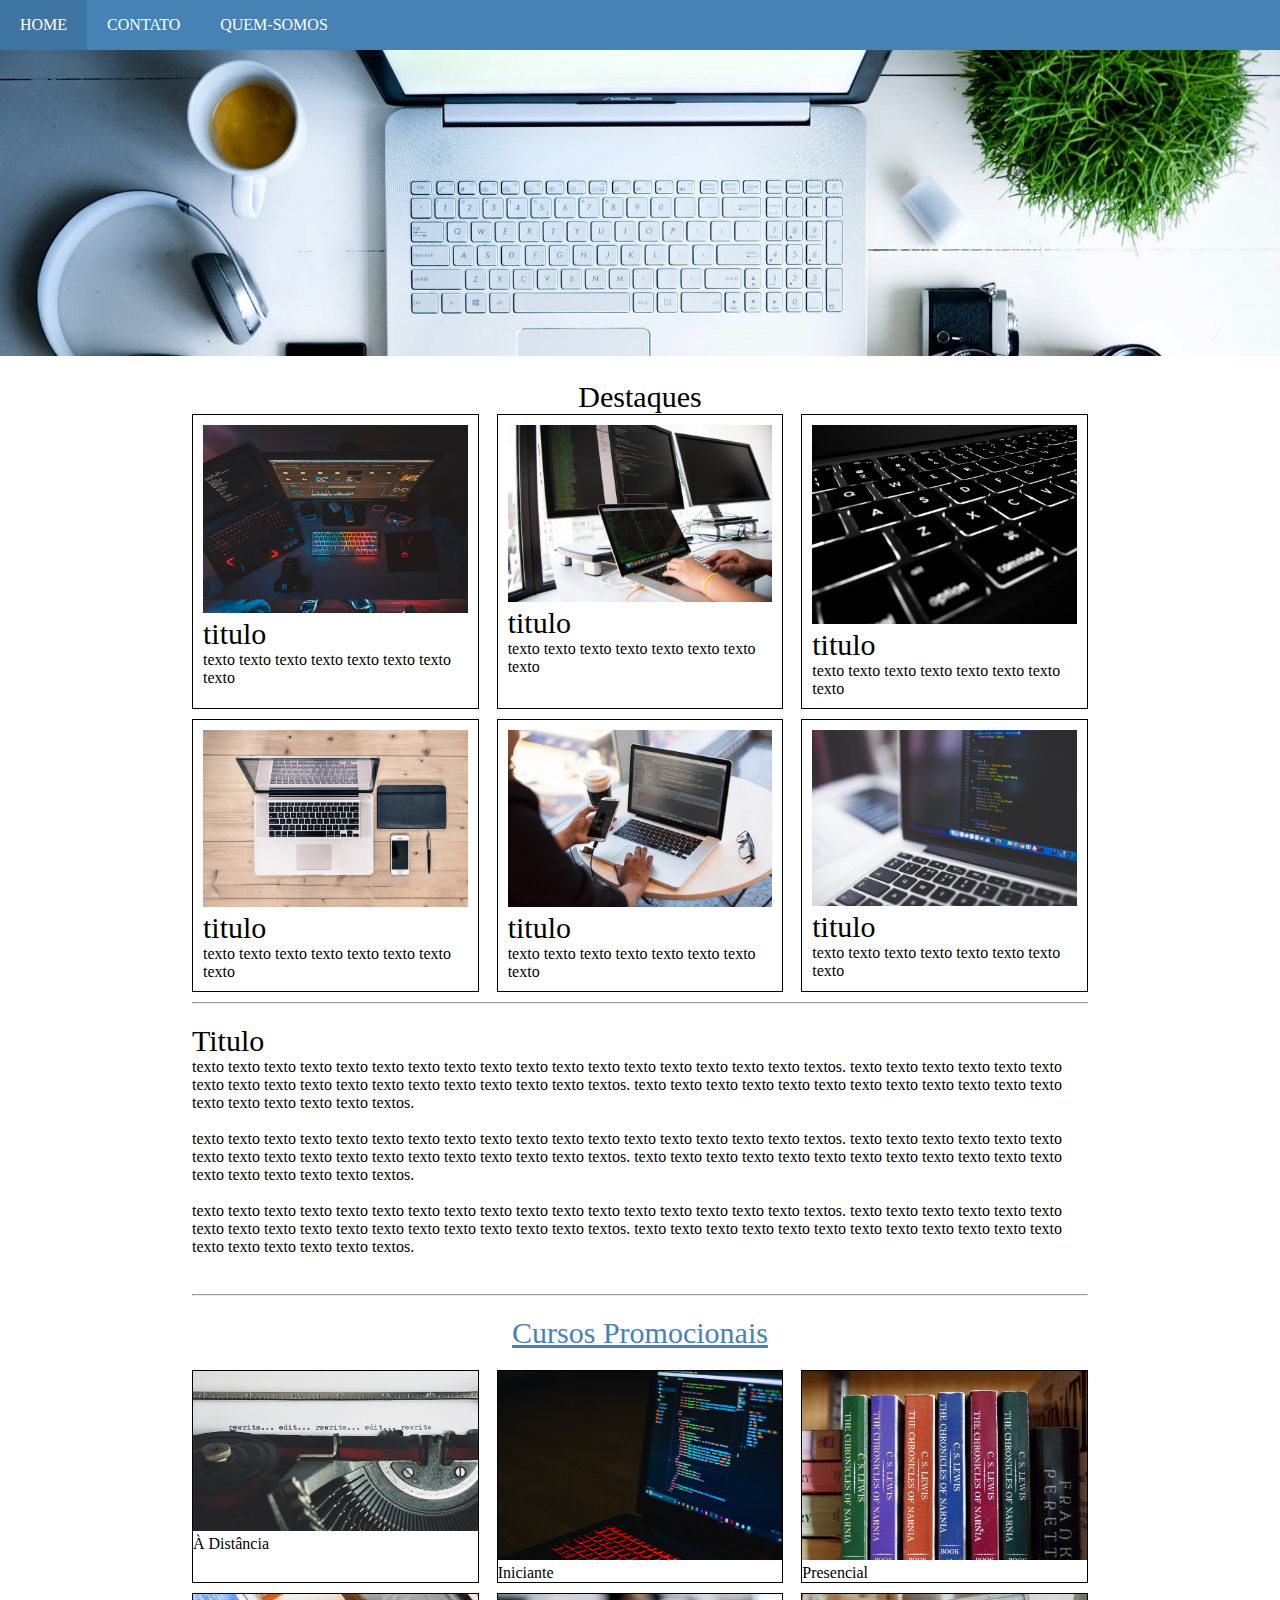
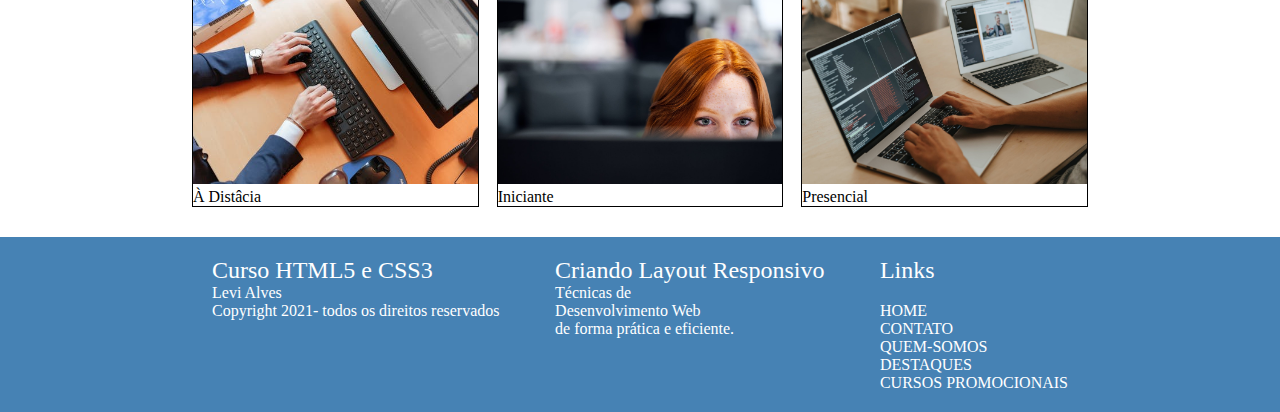
==== index.html @ a6afaf90 "commit inicial" ====
<!DOCTYPE html>
<html lang="pt-br">
    <head>
        <meta charset="utf-8">
        <meta name="author" content="Levi Alves">
        <meta name="description" content="site responsivo">
        <meta name="robots" content="index, nofollow">
        <meta name="viewport" content="width=device-width, initial-scale=1.0">
        <meta http-equiv="X-UA-Compatible" content="ie=edge">
        <title> site responsivo</title>
        <link rel="stylesheet" type="text/css" href="_css/home.css">
        <link rel="stylesheet" type="text/css" href="_css/estilo.css">
        <link rel="stylesheet" type="text/css" href="_css/menu.css">
    </head>
    <body>
        <header>
            <nav>                
            <!-- menu desktop -->
                <div class="nav-wrapper">
                   <!-- <img src='_img/logo.png' class="logo"> -->
                    <ul class="menu-desktop">
                        <li><a href="index.html">HOME</a></li>
                        <li><a href="contato.html">CONTATO</a></li>
                        <li><a href="quem-somos.html">QUEM-SOMOS</a></li>
                    </ul>                    
                                
            <!-- menu aparelhos movel -->            
                    <label class="lbl-menu-movel" for="check">&#8801;</label>
                    <input type="checkbox" id="check">
                    <ul class="menu-movel">
                        <li><a href="index.html">HOME</a></li>
                        <li><a href="contato.html">CONTATO</a></li>
                        <li><a href="quem-somos.html">QUEM-SOMOS</a></li>                                      
                    </ul>
                </div>
            </nav>
        </header>

        <div class="banner">
            <img src="_img/banner-desktop2.jpeg"  alt="banner" class="img-responsivo">
        </div>

        <div class="row">
            <div class="titulo txt-center top">Destaques</div>
        </div>

        <div class="row conteiner">
            <section class="flex-card">
            
                <!-- artigo 1 -->
                <article class="card-item">
                    <figure>
                        <img src="_img/1.jpg" class="img-responsivo">
                        <figcaption>
                            <span class="titulo">titulo</span><br>
                            <p>
                                texto texto texto texto texto texto texto texto 
                            </p>
                        </figcaption>
                    </figure>
                </article>
                <!-- artigo 2 -->
                <article class="card-item">
                    <figure>
                        <img src="_img/2.jpg" class="img-responsivo">
                        <figcaption>
                            <span class="titulo">titulo</span><br>
                            <p>
                                texto texto texto texto texto texto texto texto 
                            </p>
                        </figcaption>
                    </figure>
                </article>
                <!-- artigo 3 -->
                <article class="card-item">
                    <figure>
                        <img src='_img/3.jpeg' class="img-responsivo">
                        <figcaption>
                            <span class="titulo">titulo</span><br>
                            <p>
                                texto texto texto texto texto texto texto texto 
                            </p>
                        </figcaption>
                    </figure>
                </article>
                <!-- artigo 4 -->
                <article class="card-item">
                    <figure>
                        <img src="_img/4.jpeg" class="img-responsivo">
                        <figcaption>
                            <span class="titulo">titulo</span><br>
                            <p>
                                texto texto texto texto texto texto texto texto 
                            </p>
                        </figcaption>
                    </figure>
                </article>
                <!-- artigo 5 -->
                <article class="card-item">
                    <figure>
                        <img src="_img/5.jpg" class="img-responsivo">
                        <figcaption>
                            <span class="titulo">titulo</span><br>
                            <p>
                                texto texto texto texto texto texto texto texto 
                            </p>
                        </figcaption>
                    </figure>
                </article>
                <!-- artigo 6 -->
                <article class="card-item">
                    <figure>
                        <img src="_img/6.jpg" class="img-responsivo">
                        <figcaption>
                            <span class="titulo">titulo</span><br>
                            <p>
                                texto texto texto texto texto texto texto texto 
                            </p>
                        </figcaption>
                    </figure>
                </article>

            </section>  
        </div>
        
        <!-- texto -->
        <hr class="conteiner linha">
        <div class="row">
            <section class="conteiner txt-justify top">
                <span class="titulo">Titulo</span>
                <p>
                    texto texto texto texto texto texto texto texto texto texto texto texto texto texto texto texto texto textos.
                    texto texto texto texto texto texto texto texto texto texto texto texto texto texto texto texto texto textos.
                    texto texto texto texto texto texto texto texto texto texto texto texto texto texto texto texto texto textos.
                </p><br>
                <p>
                    texto texto texto texto texto texto texto texto texto texto texto texto texto texto texto texto texto textos.
                    texto texto texto texto texto texto texto texto texto texto texto texto texto texto texto texto texto textos.
                    texto texto texto texto texto texto texto texto texto texto texto texto texto texto texto texto texto textos.
                </p><br>
                <p>
                    texto texto texto texto texto texto texto texto texto texto texto texto texto texto texto texto texto textos.
                    texto texto texto texto texto texto texto texto texto texto texto texto texto texto texto texto texto textos.
                    texto texto texto texto texto texto texto texto texto texto texto texto texto texto texto texto texto textos.
                </p><br>
            </section>
        </div>
        
        <!-- cursos -->
        <hr class="conteiner top">
        <div class="row">
            <div class="titulo txt-center top">
                <a href="#" style="color:steelblue;">Cursos Promocionais</a>
            </div>
        </div>

        <div class="row conteiner top">
            <div class="flex-promocoes">
                <figure class="item-promocoes">
                    <img src="_img/curso-1.jpeg" class="img-responsivo">
                    <figcaption>
                        À Distância
                    </figcaption>
                </figure>

                <figure class="item-promocoes">
                    <img src="_img/curso-5.jpeg" class="img-responsivo">
                    <figcaption>
                        Iniciante
                    </figcaption>
                </figure>

                <figure class="item-promocoes">
                    <img src="_img/curso-2.jpeg" class="img-responsivo">
                    <figcaption>
                        Presencial
                    </figcaption>
                </figure>

                <figure class="item-promocoes">
                    <img src="_img/curso-3.jpeg" class="img-responsivo">
                    <figcaption>
                        À Distâcia
                    </figcaption>
                </figure>

                <figure class="item-promocoes">
                    <img src="_img/curso-6.jpeg" class="img-responsivo">
                    <figcaption>
                        Iniciante
                    </figcaption>
                </figure>

                <figure class='item-promocoes'>
                    <img src="_img/curso-4.jpeg" class="img-responsivo">
                    <figcaption>
                        Presencial
                    </figcaption>
                </figure>
            </div>            
        </div>

        <!-- rodape principal -->
        <footer class="top">
            <div class="flex-footer conteiner">
                <div class="footer-item">
                    <p><span style="font-size:1.5em;">Curso HTML5 e CSS3</span><br>Levi Alves</p>
                    <p>Copyright 2021- todos os direitos reservados</p>
                </div>
           

                <div class="footer-item">
                    <p><span style="font-size:1.5em;">Criando Layout Responsivo</span></p>    
                    <p>Técnicas de<br>Desenvolvimento Web<br>de forma prática e eficiente.</p>
                </div>

                <div class="footer-item">
                    <ul class="menu-footer">
                        <p><span style="font-size:1.5em;">Links</span></p><br>
                        <li><a href="index.html">HOME</a></li>
                        <li><a href="contato.html">CONTATO</a></li>
                        <li><a href="quem-somos.html">QUEM-SOMOS</a></li>
                        <li><a href="#">DESTAQUES</a></li>
                        <li><a href="#">CURSOS PROMOCIONAIS</a></li>
                    </ul>
                </div>
            </div>
        </footer>

    </body>
</html>
---- _css/home.css ----
/* =============================================================== */
.flex-card{
    display: flex;
    flex-wrap: wrap;
    justify-content: space-between;
}

.card-item{
    width: 32%;
    height: auto;
    margin-bottom: 10px;
    border: 1px solid #000000;
    padding: 10px;
}

.card-item:hover{
    opacity: 0.5;
}

/* =============================================================== */
.flex-promocoes{
    display: flex;
    flex-wrap: wrap;
    justify-content: space-between;
}

.item-promocoes{
    width: 32%;
    margin-bottom: 10px;    
    border: 1px solid #000000;
    background-color: #fff;;
    transition: 0.5s;
    
}

.item-promocoes:hover{
    transform: scale(1.1);
    transition: 0.5s;
}


/*====================================================================================*/
/*                  MEDIA QUERIE                                                      */

@media only screen and (max-width: 1000px){
    .card-item{
        width: 49%;
    }
    /*------------------*/
    .item-promocoes{
        width: 49%
    }

}

@media only screen and (max-width: 500px){
    .flex-card{
        flex-direction: column;
    }
    .card-item{
        width: 100%;
    }
    /*------------------*/
    .flex-promocoes{
        flex-direction: column;
    }
    .item-promocoes{
        width: 100%;
    }
}
---- _css/estilo.css ----
*{
    margin: 0;
    padding: 0;
    box-sizing: border-box;
    -webkit-box-sizing: border-box;
    -moz-box-sizing: border-box;
}

.conteiner{
    width: 70%;
    margin: auto;
}

.conteiner-2{
    width: 54%;
    margin: auto;
}

.img-responsivo{
    max-width: 100%;
    height: auto;
}

.txt-center{
    text-align: center;
}

.titulo{
    font-size: 30px;
}
.top{
    margin-top: 20px;
}

.linha{
    color: steelblue;
}

/*==============================*/
/*            FOOTER            */
footer{
    background-color: steelblue;
}

.flex-footer{
    display: flex;
    flex-wrap: wrap;
    justify-content: space-between;
}

.footer-item{
    margin: 20px;
}

.flex-footer p{
    color: #fff;
}

/*====================================================================================*/
/*                  MEDIA QUERIE                                                      */

@media only screen and (max-width: 1000px){
    .conteiner{
        width: 90%;
    }
}

@media only screen and (max-width: 500px){
    .conteiner{
        width: 95%;
    }
}
---- _css/menu.css ----
.nav-wrapper{
    width: 100%;
    height: 50px;
    line-height: 50px;
    background-color: steelblue;
    position: relative;
}

.lbl-menu-movel, #check, .menu-movel{
    display: none;
}

/*====================================================================================*/
/*                  MENU DESKTOP                                                      */
.menu-desktop{
    width: 100%;
    list-style-type: none;
    display: flex;    
}

.menu-desktop li{
    text-align: center;
}

.menu-desktop li a{
    height: 50px;
    text-decoration: none;
    color: #fff;
    display: block;
    padding: 0 20px 0;
}

.menu-desktop li a:hover{
    background-color: rgba(0,0,0,0.1);
}

/*====================================================================================*/
/*                  MENU MOVEL                                                        */
.lbl-menu-movel{
    font-size: 30px;
    color: #fff;
    width: 50px;
    padding-left: 10px; 
}

ul.menu-movel{
    width: 35%;
    list-style-type: none;
    margin-top: -250px;    
}
ul.menu-movel li{
    width: 100%;
    text-align: left;
    background-color: steelblue;
}

ul.menu-movel li a{
    text-decoration: none;
    color: #fff;
    display: block;    
    padding-left: 10px;
}

ul.menu-movel li a:hover{
    background-color: rgba(0,0,0,0.1);
}

#check:checked ~ ul.menu-movel {
    margin-top: 0;
}

/*====================================================================================*/
/*                  MENU RODAPE                                                       */
ul.menu-footer {
    list-style-type: none;
}
ul.menu-footer li a{
    text-decoration: none;
    color: #fff;
}
ul.menu-footer li a:hover{
    color: #000000;
}

/*====================================================================================*/
/*                  MEDIA QUERIE                                                      */
@media only screen and (max-width: 1000px){
    .lbl-menu-movel, .menu-movel{
        display: block;
    }
    .menu-desktop{
        display: none;
    }
}

@media only screen and (max-width: 500px){
    .lbl-menu-movel, .menu-movel{
        display: block;
    }
    .menu-desktop{
        display: none;
    }
}
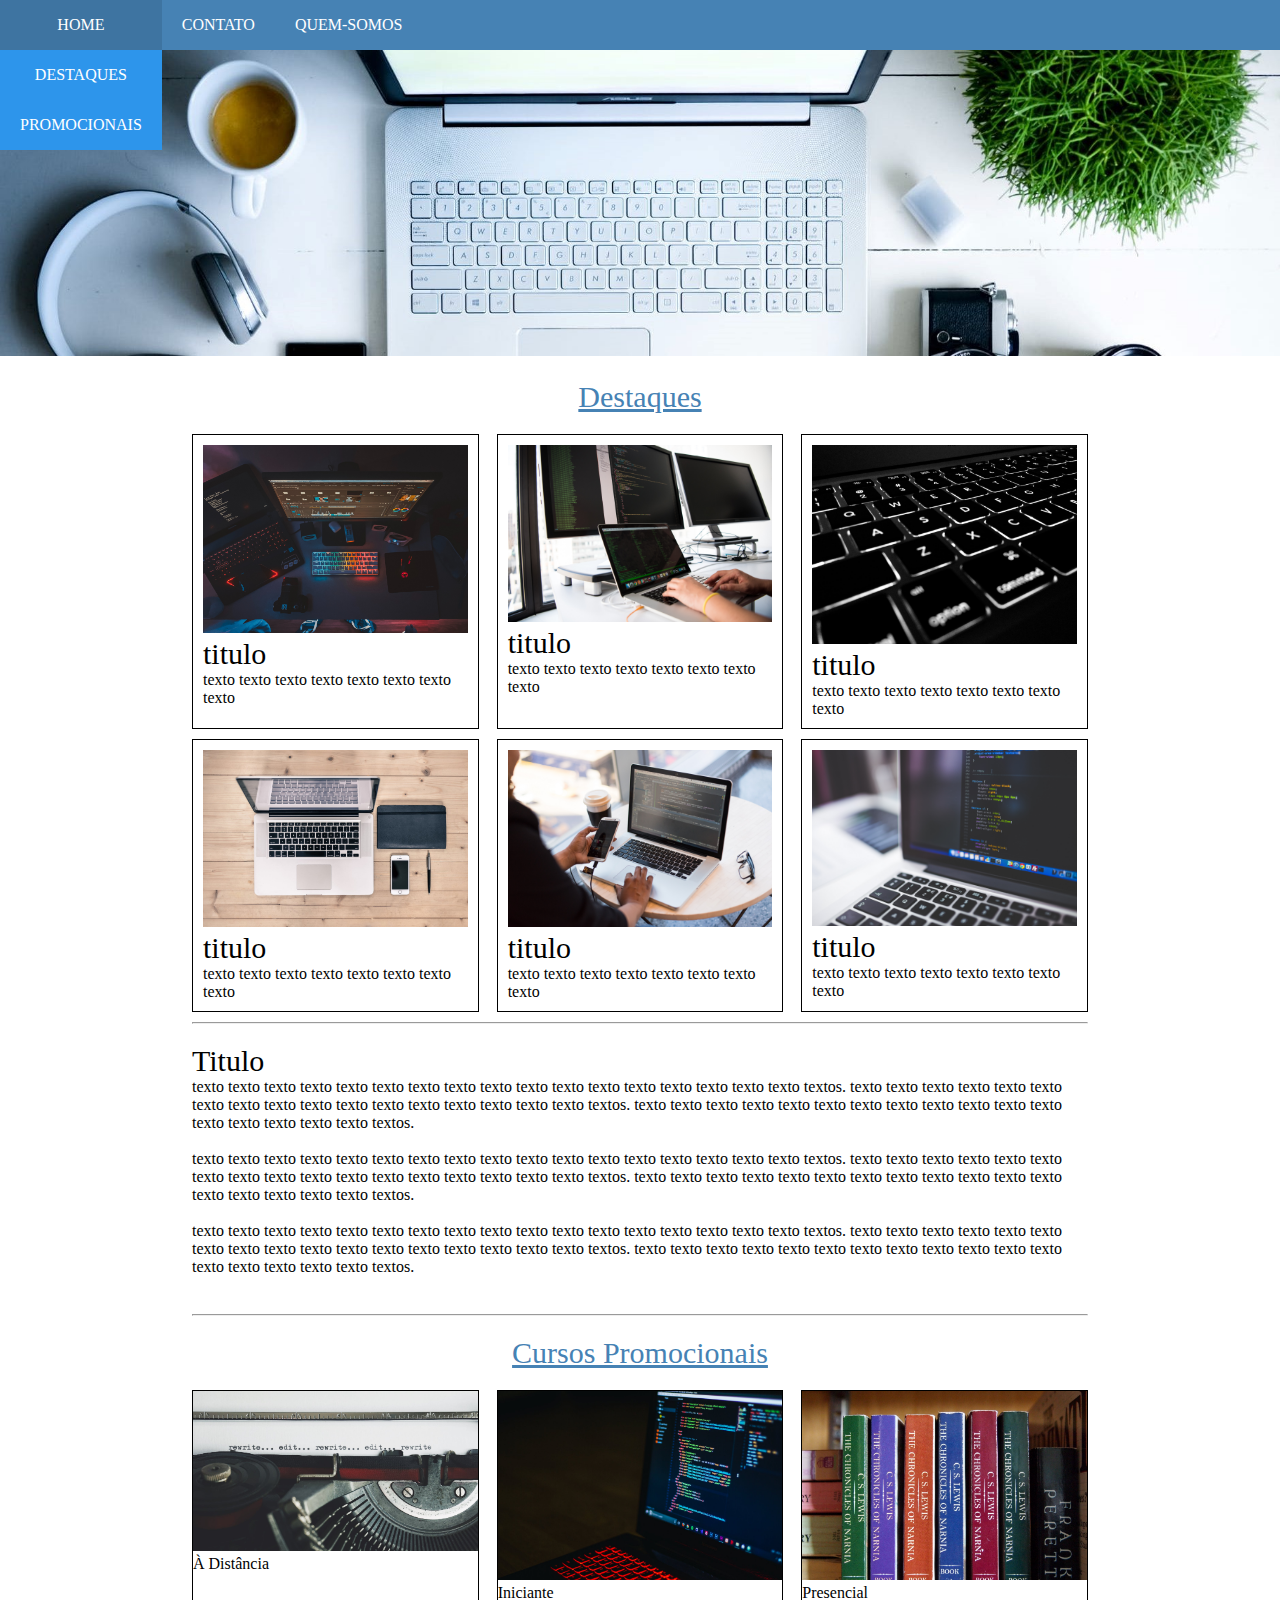
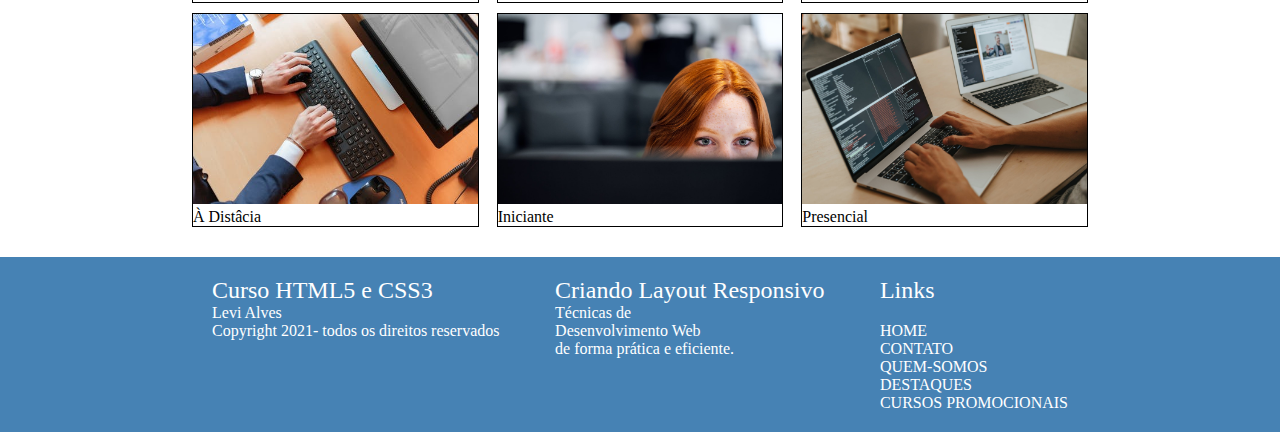
==== commit f5a0b088: "menu melhorado. novas páginas" ====
--- a/index.html
+++ b/index.html
@@ -14,21 +14,32 @@
     </head>
     <body>
         <header>
-            <nav>                
-            <!-- menu desktop -->
+            <nav>                            
                 <div class="nav-wrapper">
-                   <!-- <img src='_img/logo.png' class="logo"> -->
+                    <!-- menu desktop -->
+                    <!-- <img src='_img/logo.png' class="logo"> -->
                     <ul class="menu-desktop">
-                        <li><a href="index.html">HOME</a></li>
+                        <li class="home">
+                            <a href="index.html">HOME</a>
+                            <ul class="menu-desktop-sub">
+                                <li><a href="destaques.html">DESTAQUES</a></li>
+                                <li><a href="cursos-promocionais.html">PROMOCIONAIS</a></li>
+                            </ul>
+                        </li>
                         <li><a href="contato.html">CONTATO</a></li>
                         <li><a href="quem-somos.html">QUEM-SOMOS</a></li>
-                    </ul>                    
-                                
-            <!-- menu aparelhos movel -->            
+                    </ul>                                                                
+                    <!-- menu aparelhos movel -->                                
                     <label class="lbl-menu-movel" for="check">&#8801;</label>
-                    <input type="checkbox" id="check">
+                    <input type="checkbox" id="check"> 
                     <ul class="menu-movel">
-                        <li><a href="index.html">HOME</a></li>
+                        <li class="home-movel">
+                            <a href="index.html">HOME</a>
+                            <ul class="menu-movel-sub">
+                                <li><a href="destaques.html">DESTAQUES</a></li>
+                                <li><a href="cursos-promocionais.html">PROMOCIONAIS</a></li>
+                            </ul>
+                        </li>
                         <li><a href="contato.html">CONTATO</a></li>
                         <li><a href="quem-somos.html">QUEM-SOMOS</a></li>                                      
                     </ul>
@@ -41,10 +52,12 @@
         </div>
 
         <div class="row">
-            <div class="titulo txt-center top">Destaques</div>
-        </div>
-
-        <div class="row conteiner">
+            <div class="titulo txt-center top">                
+                <a href="destaques.html" style="color: steelblue;">Destaques</a><!-- link -->
+            </div>
+        </div>
+
+        <div class="row conteiner top">
             <section class="flex-card">
             
                 <!-- artigo 1 -->
@@ -150,7 +163,7 @@
         <hr class="conteiner top">
         <div class="row">
             <div class="titulo txt-center top">
-                <a href="#" style="color:steelblue;">Cursos Promocionais</a>
+                <a href="cursos-promocionais.html" style="color:steelblue;">Cursos Promocionais</a>
             </div>
         </div>
 
--- a/_css/estilo.css
+++ b/_css/estilo.css
@@ -5,6 +5,10 @@
     -webkit-box-sizing: border-box;
     -moz-box-sizing: border-box;
 }
+body{
+    background-color: #fff;
+}
+/*====================================================================================*/
 
 .conteiner{
     width: 70%;
--- a/_css/menu.css
+++ b/_css/menu.css
@@ -1,4 +1,3 @@
-
 .nav-wrapper{
     width: 100%;
     height: 50px;
@@ -35,6 +34,17 @@
     background-color: rgba(0,0,0,0.1);
 }
 
+/*=========================*/
+/*       SUB-MENU          */
+
+ul.menu-desktop-sub{
+    background-color: rgb(45, 149, 235);
+    display: none;
+}
+li.home:hover ul.menu-desktop-sub{
+    display: block;
+}
+
 /*====================================================================================*/
 /*                  MENU MOVEL                                                        */
 .lbl-menu-movel{
@@ -47,7 +57,8 @@
 ul.menu-movel{
     width: 35%;
     list-style-type: none;
-    margin-top: -250px;    
+    margin-left: -550px; 
+    transition: 0.5s;
 }
 ul.menu-movel li{
     width: 100%;
@@ -66,8 +77,24 @@
     background-color: rgba(0,0,0,0.1);
 }
 
-#check:checked ~ ul.menu-movel {
-    margin-top: 0;
+#check:checked ~ ul.menu-movel{
+    margin-left: 0;
+    transition: 0.5s;
+}
+
+/*=========================*/
+/*       SUB-MENU          */
+ul.menu-movel-sub{
+    display: none;
+    
+}
+ul.menu-movel-sub li{
+    background-color: rgb(45, 149, 235);
+}
+
+li.home-movel:hover ul.menu-movel-sub{
+    display:block;
+    
 }
 
 /*====================================================================================*/
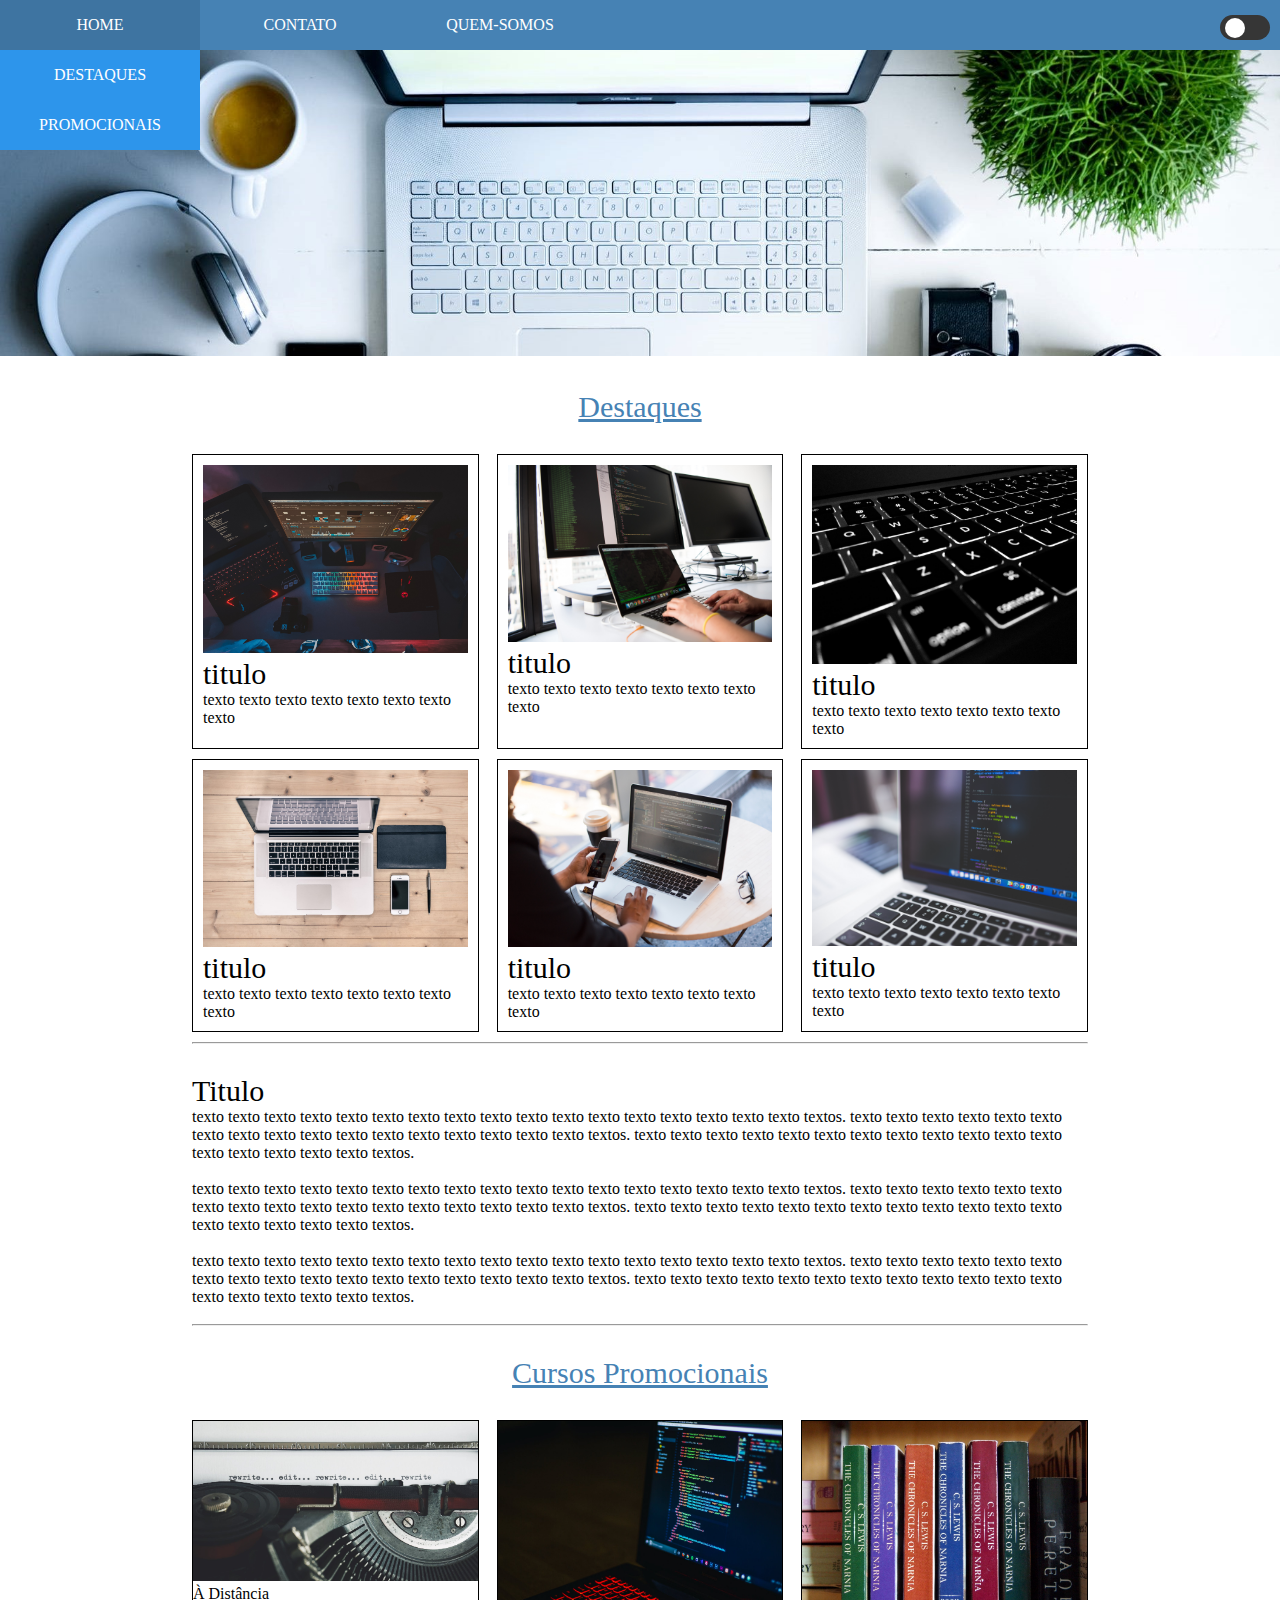
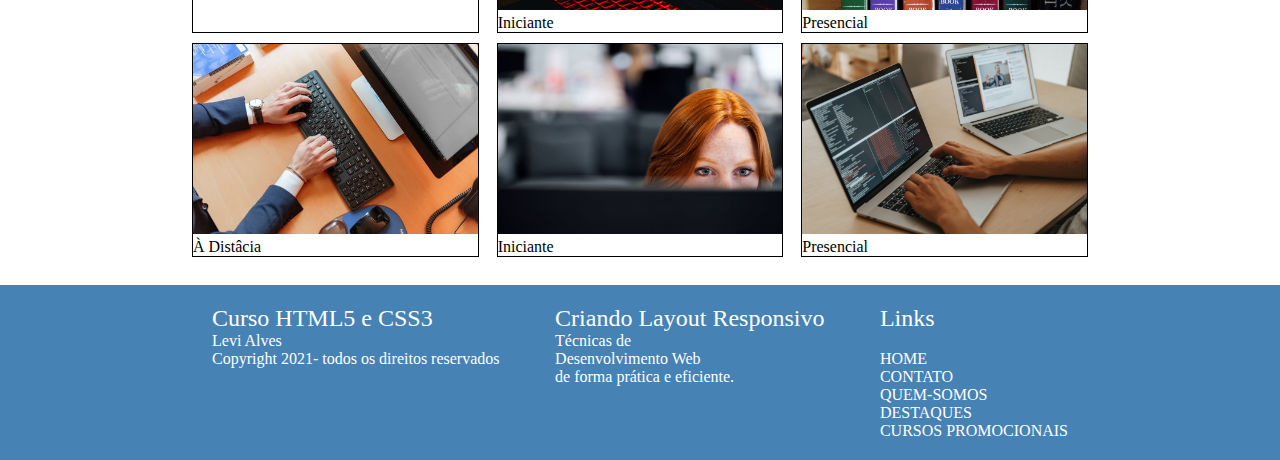
==== commit a977f633: "modo dark adicionado e menu melhorado" ====
--- a/index.html
+++ b/index.html
@@ -12,8 +12,9 @@
         <link rel="stylesheet" type="text/css" href="_css/estilo.css">
         <link rel="stylesheet" type="text/css" href="_css/menu.css">
     </head>
-    <body>
-        <header>
+    <body>      
+
+        <header>            
             <nav>                            
                 <div class="nav-wrapper">
                     <!-- menu desktop -->
@@ -42,179 +43,184 @@
                         </li>
                         <li><a href="contato.html">CONTATO</a></li>
                         <li><a href="quem-somos.html">QUEM-SOMOS</a></li>                                      
-                    </ul>
+                    </ul>                                            
                 </div>
             </nav>
         </header>
 
-        <div class="banner">
-            <img src="_img/banner-desktop2.jpeg"  alt="banner" class="img-responsivo">
+        <!-- dark mode -->
+        <input type="checkbox" id="ativar-dark">
+        <label class="lbl-dark" for="ativar-dark"><span></span></label>
+
+        <div class="fundo dark">                              
+            <div class="banner">
+                <img src="_img/banner-desktop2.jpeg"  alt="banner" class="img-responsivo">
+            </div>
+
+            <div class="row">
+                <div class="titulo txt-center top">                
+                    <a href="destaques.html" style="color: steelblue;">Destaques</a><!-- link -->
+                </div>
+            </div>
+
+            <div class="row conteiner top">
+                <section class="flex-card">
+                
+                    <!-- artigo 1 -->
+                    <article class="card-item">
+                        <figure>
+                            <img src="_img/1.jpg" class="img-responsivo">
+                            <figcaption>
+                                <span class="titulo">titulo</span><br>
+                                <p>
+                                    texto texto texto texto texto texto texto texto 
+                                </p>
+                            </figcaption>
+                        </figure>
+                    </article>
+                    <!-- artigo 2 -->
+                    <article class="card-item">
+                        <figure>
+                            <img src="_img/2.jpg" class="img-responsivo">
+                            <figcaption>
+                                <span class="titulo">titulo</span><br>
+                                <p>
+                                    texto texto texto texto texto texto texto texto 
+                                </p>
+                            </figcaption>
+                        </figure>
+                    </article>
+                    <!-- artigo 3 -->
+                    <article class="card-item">
+                        <figure>
+                            <img src='_img/3.jpeg' class="img-responsivo">
+                            <figcaption>
+                                <span class="titulo">titulo</span><br>
+                                <p>
+                                    texto texto texto texto texto texto texto texto 
+                                </p>
+                            </figcaption>
+                        </figure>
+                    </article>
+                    <!-- artigo 4 -->
+                    <article class="card-item">
+                        <figure>
+                            <img src="_img/4.jpeg" class="img-responsivo">
+                            <figcaption>
+                                <span class="titulo">titulo</span><br>
+                                <p>
+                                    texto texto texto texto texto texto texto texto 
+                                </p>
+                            </figcaption>
+                        </figure>
+                    </article>
+                    <!-- artigo 5 -->
+                    <article class="card-item">
+                        <figure>
+                            <img src="_img/5.jpg" class="img-responsivo">
+                            <figcaption>
+                                <span class="titulo">titulo</span><br>
+                                <p>
+                                    texto texto texto texto texto texto texto texto 
+                                </p>
+                            </figcaption>
+                        </figure>
+                    </article>
+                    <!-- artigo 6 -->
+                    <article class="card-item">
+                        <figure>
+                            <img src="_img/6.jpg" class="img-responsivo">
+                            <figcaption>
+                                <span class="titulo">titulo</span><br>
+                                <p>
+                                    texto texto texto texto texto texto texto texto 
+                                </p>
+                            </figcaption>
+                        </figure>
+                    </article>
+
+                </section>  
+            </div>
+            
+            <!-- texto -->
+            <hr class="conteiner ">
+            <div class="row">
+                <section class="conteiner txt-justify top">
+                    <span class="titulo">Titulo</span>
+                    <p>
+                        texto texto texto texto texto texto texto texto texto texto texto texto texto texto texto texto texto textos.
+                        texto texto texto texto texto texto texto texto texto texto texto texto texto texto texto texto texto textos.
+                        texto texto texto texto texto texto texto texto texto texto texto texto texto texto texto texto texto textos.
+                    </p><br>
+                    <p>
+                        texto texto texto texto texto texto texto texto texto texto texto texto texto texto texto texto texto textos.
+                        texto texto texto texto texto texto texto texto texto texto texto texto texto texto texto texto texto textos.
+                        texto texto texto texto texto texto texto texto texto texto texto texto texto texto texto texto texto textos.
+                    </p><br>
+                    <p>
+                        texto texto texto texto texto texto texto texto texto texto texto texto texto texto texto texto texto textos.
+                        texto texto texto texto texto texto texto texto texto texto texto texto texto texto texto texto texto textos.
+                        texto texto texto texto texto texto texto texto texto texto texto texto texto texto texto texto texto textos.
+                    </p><br>
+                </section>
+            </div>
+            
+            <!-- cursos -->
+            <hr class="conteiner">
+            <div class="row">
+                <div class="titulo txt-center top">
+                    <a href="cursos-promocionais.html" style="color:steelblue;">Cursos Promocionais</a>
+                </div>
+            </div>
+
+            <div class="row conteiner top">
+                <div class="flex-promocoes">
+                    <figure class="item-promocoes">
+                        <img src="_img/curso-1.jpeg" class="img-responsivo">
+                        <figcaption>
+                            À Distância
+                        </figcaption>
+                    </figure>
+
+                    <figure class="item-promocoes">
+                        <img src="_img/curso-5.jpeg" class="img-responsivo">
+                        <figcaption>
+                            Iniciante
+                        </figcaption>
+                    </figure>
+
+                    <figure class="item-promocoes">
+                        <img src="_img/curso-2.jpeg" class="img-responsivo">
+                        <figcaption>
+                            Presencial
+                        </figcaption>
+                    </figure>
+
+                    <figure class="item-promocoes">
+                        <img src="_img/curso-3.jpeg" class="img-responsivo">
+                        <figcaption>
+                            À Distâcia
+                        </figcaption>
+                    </figure>
+
+                    <figure class="item-promocoes">
+                        <img src="_img/curso-6.jpeg" class="img-responsivo">
+                        <figcaption>
+                            Iniciante
+                        </figcaption>
+                    </figure>
+
+                    <figure class='item-promocoes'>
+                        <img src="_img/curso-4.jpeg" class="img-responsivo">
+                        <figcaption>
+                            Presencial
+                        </figcaption>
+                    </figure>
+                </div>            
+            </div><br>
         </div>
-
-        <div class="row">
-            <div class="titulo txt-center top">                
-                <a href="destaques.html" style="color: steelblue;">Destaques</a><!-- link -->
-            </div>
-        </div>
-
-        <div class="row conteiner top">
-            <section class="flex-card">
-            
-                <!-- artigo 1 -->
-                <article class="card-item">
-                    <figure>
-                        <img src="_img/1.jpg" class="img-responsivo">
-                        <figcaption>
-                            <span class="titulo">titulo</span><br>
-                            <p>
-                                texto texto texto texto texto texto texto texto 
-                            </p>
-                        </figcaption>
-                    </figure>
-                </article>
-                <!-- artigo 2 -->
-                <article class="card-item">
-                    <figure>
-                        <img src="_img/2.jpg" class="img-responsivo">
-                        <figcaption>
-                            <span class="titulo">titulo</span><br>
-                            <p>
-                                texto texto texto texto texto texto texto texto 
-                            </p>
-                        </figcaption>
-                    </figure>
-                </article>
-                <!-- artigo 3 -->
-                <article class="card-item">
-                    <figure>
-                        <img src='_img/3.jpeg' class="img-responsivo">
-                        <figcaption>
-                            <span class="titulo">titulo</span><br>
-                            <p>
-                                texto texto texto texto texto texto texto texto 
-                            </p>
-                        </figcaption>
-                    </figure>
-                </article>
-                <!-- artigo 4 -->
-                <article class="card-item">
-                    <figure>
-                        <img src="_img/4.jpeg" class="img-responsivo">
-                        <figcaption>
-                            <span class="titulo">titulo</span><br>
-                            <p>
-                                texto texto texto texto texto texto texto texto 
-                            </p>
-                        </figcaption>
-                    </figure>
-                </article>
-                <!-- artigo 5 -->
-                <article class="card-item">
-                    <figure>
-                        <img src="_img/5.jpg" class="img-responsivo">
-                        <figcaption>
-                            <span class="titulo">titulo</span><br>
-                            <p>
-                                texto texto texto texto texto texto texto texto 
-                            </p>
-                        </figcaption>
-                    </figure>
-                </article>
-                <!-- artigo 6 -->
-                <article class="card-item">
-                    <figure>
-                        <img src="_img/6.jpg" class="img-responsivo">
-                        <figcaption>
-                            <span class="titulo">titulo</span><br>
-                            <p>
-                                texto texto texto texto texto texto texto texto 
-                            </p>
-                        </figcaption>
-                    </figure>
-                </article>
-
-            </section>  
-        </div>
-        
-        <!-- texto -->
-        <hr class="conteiner linha">
-        <div class="row">
-            <section class="conteiner txt-justify top">
-                <span class="titulo">Titulo</span>
-                <p>
-                    texto texto texto texto texto texto texto texto texto texto texto texto texto texto texto texto texto textos.
-                    texto texto texto texto texto texto texto texto texto texto texto texto texto texto texto texto texto textos.
-                    texto texto texto texto texto texto texto texto texto texto texto texto texto texto texto texto texto textos.
-                </p><br>
-                <p>
-                    texto texto texto texto texto texto texto texto texto texto texto texto texto texto texto texto texto textos.
-                    texto texto texto texto texto texto texto texto texto texto texto texto texto texto texto texto texto textos.
-                    texto texto texto texto texto texto texto texto texto texto texto texto texto texto texto texto texto textos.
-                </p><br>
-                <p>
-                    texto texto texto texto texto texto texto texto texto texto texto texto texto texto texto texto texto textos.
-                    texto texto texto texto texto texto texto texto texto texto texto texto texto texto texto texto texto textos.
-                    texto texto texto texto texto texto texto texto texto texto texto texto texto texto texto texto texto textos.
-                </p><br>
-            </section>
-        </div>
-        
-        <!-- cursos -->
-        <hr class="conteiner top">
-        <div class="row">
-            <div class="titulo txt-center top">
-                <a href="cursos-promocionais.html" style="color:steelblue;">Cursos Promocionais</a>
-            </div>
-        </div>
-
-        <div class="row conteiner top">
-            <div class="flex-promocoes">
-                <figure class="item-promocoes">
-                    <img src="_img/curso-1.jpeg" class="img-responsivo">
-                    <figcaption>
-                        À Distância
-                    </figcaption>
-                </figure>
-
-                <figure class="item-promocoes">
-                    <img src="_img/curso-5.jpeg" class="img-responsivo">
-                    <figcaption>
-                        Iniciante
-                    </figcaption>
-                </figure>
-
-                <figure class="item-promocoes">
-                    <img src="_img/curso-2.jpeg" class="img-responsivo">
-                    <figcaption>
-                        Presencial
-                    </figcaption>
-                </figure>
-
-                <figure class="item-promocoes">
-                    <img src="_img/curso-3.jpeg" class="img-responsivo">
-                    <figcaption>
-                        À Distâcia
-                    </figcaption>
-                </figure>
-
-                <figure class="item-promocoes">
-                    <img src="_img/curso-6.jpeg" class="img-responsivo">
-                    <figcaption>
-                        Iniciante
-                    </figcaption>
-                </figure>
-
-                <figure class='item-promocoes'>
-                    <img src="_img/curso-4.jpeg" class="img-responsivo">
-                    <figcaption>
-                        Presencial
-                    </figcaption>
-                </figure>
-            </div>            
-        </div>
-
         <!-- rodape principal -->
-        <footer class="top">
+        <footer>
             <div class="flex-footer conteiner">
                 <div class="footer-item">
                     <p><span style="font-size:1.5em;">Curso HTML5 e CSS3</span><br>Levi Alves</p>
--- a/_css/home.css
+++ b/_css/home.css
@@ -1,3 +1,9 @@
+:root{
+    --corPalavra: #000000; 
+    --corFundo: #fff;
+    --corBorda: #000000;
+}
+
 /* =============================================================== */
 .flex-card{
     display: flex;
@@ -9,7 +15,7 @@
     width: 32%;
     height: auto;
     margin-bottom: 10px;
-    border: 1px solid #000000;
+    border: 1px solid var(--corBorda);
     padding: 10px;
 }
 
@@ -27,8 +33,7 @@
 .item-promocoes{
     width: 32%;
     margin-bottom: 10px;    
-    border: 1px solid #000000;
-    background-color: #fff;;
+    border: 1px solid var(--corBorda);
     transition: 0.5s;
     
 }
@@ -67,4 +72,43 @@
     .item-promocoes{
         width: 100%;
     }
-}+}
+
+/* ================================================================ */
+/* dark mode */
+.dark{
+    --DarkCorFundo: #363636;
+    --darkCorBorda: #fff;
+    --darkCorPalavra: #fff;    
+}
+
+/* --------------------------------------- */
+#ativar-dark:checked ~ .dark .card-item{
+    border: 1px solid var(--darkCorBorda);
+}
+
+#ativar-dark:checked ~ .dark .card-item p{
+    color: var(--darkCorPalavra);
+}
+#ativar-dark:checked ~ .dark .card-item span {
+    color: var(--darkCorPalavra);
+}
+
+/* --------------------------------------- */
+#ativar-dark:checked ~ .dark section p{
+    color: var(--darkCorPalavra);
+}
+
+#ativar-dark:checked ~ .dark section span{
+    color: var(--darkCorPalavra);
+}
+
+/* --------------------------------------- */
+#ativar-dark:checked ~ .dark .item-promocoes {
+    border: 1px solid var(--darkCorBorda);    
+}
+
+#ativar-dark:checked ~ .dark .item-promocoes figcaption{
+    color: var(--darkCorPalavra);
+}
+
--- a/_css/estilo.css
+++ b/_css/estilo.css
@@ -1,3 +1,10 @@
+:root{
+    --corFundo: #fff;
+    --corPadrao: steelblue;
+    --corPalavra1: #fff;
+    --corPalavra2: #000000; 
+}
+
 *{
     margin: 0;
     padding: 0;
@@ -5,9 +12,7 @@
     -webkit-box-sizing: border-box;
     -moz-box-sizing: border-box;
 }
-body{
-    background-color: #fff;
-}
+
 /*====================================================================================*/
 
 .conteiner{
@@ -33,17 +38,23 @@
     font-size: 30px;
 }
 .top{
-    margin-top: 20px;
+    margin-top: 30px;
 }
 
 .linha{
-    color: steelblue;
+    background-color: var(--corPadrao);
+}
+
+.padding{
+    /* está  deixando uma pequena s margem branca abixo do banner (preciso arrumar isso) */
+    padding-top: 60px;
+    padding-bottom: 60px;
 }
 
 /*==============================*/
 /*            FOOTER            */
 footer{
-    background-color: steelblue;
+    background-color: var(--corPadrao);
 }
 
 .flex-footer{
@@ -57,7 +68,7 @@
 }
 
 .flex-footer p{
-    color: #fff;
+    color: var(--corPalavra1);
 }
 
 /*====================================================================================*/
@@ -73,4 +84,46 @@
     .conteiner{
         width: 95%;
     }
+}
+
+/*====================================================================================*/
+/*                  DARK MODE                                                        */
+#ativar-dark{
+    display: none;  
+}
+
+.lbl-dark{
+    width: 50px;
+    height: 25px;
+    position: absolute;
+    top: 15px;
+    right: 10px;
+    padding: 2.5px 5px;
+    border-radius: 20px;
+    background-color: #363636;
+    cursor: pointer;
+}
+
+.lbl-dark span{
+    width: 20px;
+    height: 20px;
+    display: block;
+    background-color: #fff;
+    border-radius: 100%;
+    transition: 0.5s;
+}
+
+#ativar-dark:checked ~ .lbl-dark span{
+    margin-left: 20px;
+    transition: 0.5s;
+}
+
+/* ----------------------------- */
+.dark{
+    --darkCorFundo: #363636;
+    --darkcorPalavra2: #fff;
+}
+
+#ativar-dark:checked ~ .dark{
+    background-color: var(--darkCorFundo);
 }--- a/_css/menu.css
+++ b/_css/menu.css
@@ -1,8 +1,16 @@
+:root{
+    --corPadrao: steelblue;
+    --corSubMenu: rgb(45, 149, 235);
+    --corPalavra: #fff;
+    --corSubMenuHover: #000000;
+}
+
+/*====================================================================================*/
 .nav-wrapper{
     width: 100%;
     height: 50px;
     line-height: 50px;
-    background-color: steelblue;
+    background-color: var(--corPadrao);
     position: relative;
 }
 
@@ -19,13 +27,14 @@
 }
 
 .menu-desktop li{
+    width: 200px;
     text-align: center;
 }
 
 .menu-desktop li a{
     height: 50px;
     text-decoration: none;
-    color: #fff;
+    color: var(--corPalavra);
     display: block;
     padding: 0 20px 0;
 }
@@ -38,7 +47,8 @@
 /*       SUB-MENU          */
 
 ul.menu-desktop-sub{
-    background-color: rgb(45, 149, 235);
+    list-style-type: none;
+    background-color: var(--corSubMenu);
     display: none;
 }
 li.home:hover ul.menu-desktop-sub{
@@ -63,7 +73,7 @@
 ul.menu-movel li{
     width: 100%;
     text-align: left;
-    background-color: steelblue;
+    background-color: var(--corPadrao);
 }
 
 ul.menu-movel li a{
@@ -85,16 +95,21 @@
 /*=========================*/
 /*       SUB-MENU          */
 ul.menu-movel-sub{
+    list-style-type: none;
+    float: right; 
+    position: absolute;
+    left: 35%;
+    top: 50px;  
     display: none;
-    
 }
+
 ul.menu-movel-sub li{
-    background-color: rgb(45, 149, 235);
+    width: 200px;
+    background-color: var(--corSubMenu);
 }
 
 li.home-movel:hover ul.menu-movel-sub{
-    display:block;
-    
+    display:block;    
 }
 
 /*====================================================================================*/
@@ -104,10 +119,10 @@
 }
 ul.menu-footer li a{
     text-decoration: none;
-    color: #fff;
+    color: var(--corPalavra);
 }
 ul.menu-footer li a:hover{
-    color: #000000;
+    color: var(--corSubMenuHover);
 }
 
 /*====================================================================================*/
@@ -128,4 +143,4 @@
     .menu-desktop{
         display: none;
     }
-}+}
